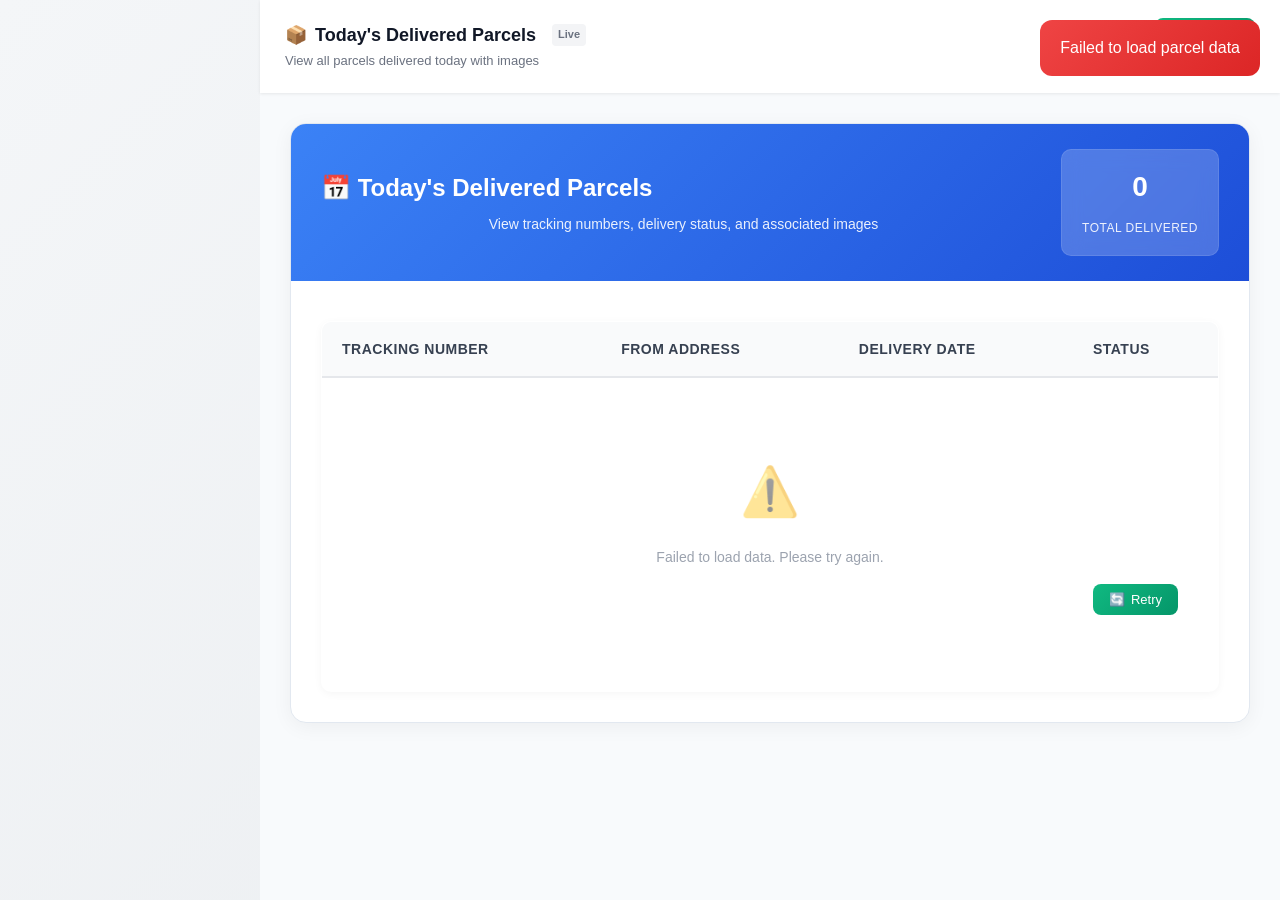
==== delivered_today.html @ 82f7dc3a "Create delivered_today.html" ====
<!DOCTYPE html>
<html lang="en">
<head>
  <meta charset="UTF-8">
  <meta name="viewport" content="width=device-width, initial-scale=1.0">
  <title>Today's Delivered Parcels</title>
  <link rel="shortcut icon" href="favicon.ico" type="image/x-icon">
  <link rel="icon" type="image/png" sizes="32x32" href="favicon-32x32.png">
  <link rel="icon" type="image/png" sizes="16x16" href="favicon-16x16.png">
  
  <link rel="stylesheet" href="styles.css">

  <style>
    /* ---------- PAGE SPECIFIC STYLES ---------- */
    .content-wrapper { flex: 1; padding: 30px; background: #f8fafc; overflow-y: auto; }
    .content-container { width: 100%; max-width: 1200px; margin: 0 auto; background: #ffffff; border-radius: 16px; box-shadow: 0 4px 20px rgba(0, 0, 0, 0.05); overflow: hidden; border: 1px solid #e2e8f0; }
    .header { background: linear-gradient(135deg, #3b82f6 0%, #1d4ed8 100%); color: white; padding: 25px 30px; display: flex; justify-content: space-between; align-items: center; flex-wrap: wrap; gap: 15px; }
    .header-content { flex: 1; }
    .header h2 { font-size: 24px; font-weight: 600; display: flex; align-items: center; gap: 10px; margin-bottom: 5px; }
    .header p { opacity: 0.9; font-size: 14px; margin: 0; }
    
    .stats-card { background: rgba(255, 255, 255, 0.2); padding: 15px 20px; border-radius: 10px; text-align: center; min-width: 150px; backdrop-filter: blur(10px); border: 1px solid rgba(255, 255, 255, 0.1); }
    .stats-count { font-size: 28px; font-weight: 700; margin-bottom: 5px; display: block; }
    .stats-label { font-size: 12px; opacity: 0.9; text-transform: uppercase; letter-spacing: 0.5px; }

    /* ---------- TABLE STYLES ---------- */
    .table-container { padding: 30px; overflow-x: auto; }
    table { width: 100%; border-collapse: collapse; margin-top: 10px; background: #fff; border-radius: 10px; overflow: hidden; box-shadow: 0 2px 8px rgba(0,0,0,0.04); border: 1px solid #e5e7eb; }
    th, td { padding: 16px 20px; text-align: left; border-bottom: 1px solid #f3f4f6; transition: background-color 0.2s; }
    th { background: #f9fafb; font-weight: 600; color: #374151; font-size: 14px; text-transform: uppercase; letter-spacing: 0.5px; border-bottom: 2px solid #e5e7eb; white-space: nowrap; }
    td { color: #4b5563; font-size: 14px; }
    tr:hover td { background: #f9fafb; }
    tr:last-child td { border-bottom: none; }

    /* Status badge */
    .status-badge { padding: 6px 12px; border-radius: 20px; font-size: 12px; font-weight: 600; text-transform: uppercase; letter-spacing: 0.3px; display: inline-block; min-width: 90px; text-align: center; }
    .status-delivered { background: #d1fae5; color: #065f46; border: 1px solid #a7f3d0; }
    .status-pending { background: #fef3c7; color: #92400e; border: 1px solid #fde68a; }
    .status-unknown { background: #f3f4f6; color: #374151; border: 1px solid #d1d5db; }

    /* Tracking link */
    .tracking-link { color: #3b82f6; text-decoration: none; font-weight: 500; cursor: pointer; padding: 4px 8px; border-radius: 6px; transition: all 0.2s; display: inline-flex; align-items: center; gap: 6px; background: #eff6ff; border: 1px solid transparent; }
    .tracking-link:hover { background: #dbeafe; border-color: #3b82f6; transform: translateY(-1px); box-shadow: 0 2px 4px rgba(59, 130, 246, 0.1); }
    .tracking-link::after { content: '👁️'; opacity: 0.7; font-size: 12px; }

    /* Loading & Empty state */
    .loading-container { padding: 40px; text-align: center; color: #6b7280; }
    .loading-spinner { display: inline-block; width: 40px; height: 40px; border: 3px solid #e5e7eb; border-radius: 50%; border-top-color: #3b82f6; animation: spin 1s linear infinite; margin-bottom: 15px; }
    @keyframes spin { to { transform: rotate(360deg); } }
    .empty-state { padding: 60px 20px; text-align: center; color: #9ca3af; }
    .empty-icon { font-size: 48px; margin-bottom: 15px; opacity: 0.5; }

    .cache-indicator { display: inline-block; font-size: 11px; padding: 2px 6px; border-radius: 4px; margin-left: 8px; background: #f3f4f6; color: #6b7280; vertical-align: middle; }
    .cache-indicator.fresh { background: #d1fae5; color: #065f46; }

    /* ---------- MODAL & GALLERY ---------- */
    .modal { position: fixed; inset: 0; background: rgba(0,0,0,0.85); display: none; justify-content: center; align-items: center; z-index: 999; padding: 20px; }
    .modal.show { display: flex; animation: fadeIn 0.3s ease; }
    .modal-content { position: relative; max-width: 95vw; max-height: 95vh; overflow: auto; display: flex; justify-content: center; align-items: center; flex-wrap: wrap; gap: 15px; padding: 20px; background: rgba(255,255,255,0.05); border-radius: 12px; }
    
    .gallery { display: flex; flex-wrap: wrap; justify-content: center; align-items: center; gap: 20px; width: 100%; }
    .gallery img { max-width: 80vw; max-height: 80vh; object-fit: contain; border-radius: 8px; cursor: zoom-in; display: block; transition: transform 0.2s, opacity 0.3s ease; box-shadow: 0 4px 20px rgba(0,0,0,0.3); }
    .gallery img:hover { transform: scale(1.01); }

    .img-container { position: relative; display: inline-block; min-width: 200px; min-height: 150px; border-radius: 8px; overflow: hidden; }
    @keyframes loading { 0% { background-position: -200px 0; } 100% { background-position: calc(200px + 100%) 0; } }
    .loading-placeholder { position: absolute; width: 100%; height: 100%; background: linear-gradient(90deg, #f0f0f0 25%, #e0e0e0 50%, #f0f0f0 75%); background-size: 200% 100%; animation: loading 1.5s infinite; border-radius: 8px; }
    .modal-loading { color: white; font-size: 18px; padding: 30px; text-align: center; }
    .error-message { color: #f87171; background: rgba(254, 226, 226, 0.1); padding: 20px; border-radius: 8px; text-align: center; margin: 20px; border: 1px solid rgba(254, 226, 226, 0.2); }

    /* ---------- FULLSCREEN ---------- */
    .fullscreen { position: fixed; inset: 0; background: rgba(0,0,0,0.95); display: none; justify-content: center; align-items: center; z-index: 2000; overflow: hidden; touch-action: none; }
    .fullscreen.show { display: flex; animation: fadeIn 0.3s ease; }
    .fullscreen img { max-width: 95vw; max-height: 95vh; object-fit: contain; cursor: grab; transition: transform 0.1s ease-out; transform-origin: center center; box-shadow: 0 8px 32px rgba(0,0,0,0.4); }
    
    .nav-arrow { position: fixed; top: 50%; transform: translateY(-50%); background: rgba(255,255,255,0.15); color: white; border: none; width: 60px; height: 60px; border-radius: 50%; font-size: 28px; cursor: pointer; display: flex; align-items: center; justify-content: center; z-index: 2001; transition: all 0.2s; backdrop-filter: blur(10px); }
    .nav-arrow:hover { background: rgba(255,255,255,0.25); transform: translateY(-50%) scale(1.1); }
    .nav-arrow.prev { left: 20px; } .nav-arrow.next { right: 20px; }
    
    .close-btn { position: fixed; top: 20px; right: 20px; background: rgba(255,255,255,0.15); color: white; border: none; width: 50px; height: 50px; border-radius: 50%; font-size: 24px; cursor: pointer; z-index: 2001; transition: all 0.2s; display: flex; align-items: center; justify-content: center; backdrop-filter: blur(10px); }
    .close-btn:hover { background: rgba(255,255,255,0.25); transform: scale(1.1); }
    
    .info-panel { position: fixed; bottom: 20px; left: 50%; transform: translateX(-50%); background: rgba(0,0,0,0.7); color: white; padding: 12px 24px; border-radius: 30px; font-size: 14px; z-index: 2001; backdrop-filter: blur(10px); display: flex; align-items: center; gap: 10px; }

    /* ---------- REFRESH BUTTON ---------- */
    .refresh-btn { background: linear-gradient(135deg, #10b981 0%, #059669 100%); color: white; border: none; border-radius: 8px; padding: 8px 16px; font-size: 13px; font-weight: 500; cursor: pointer; transition: all 0.3s; display: flex; align-items: center; gap: 6px; margin-left: auto; }
    .refresh-btn:hover { transform: translateY(-2px); box-shadow: 0 4px 12px rgba(16, 185, 129, 0.3); }

    @keyframes fadeIn { from { opacity: 0; } to { opacity: 1; } }

    @media (max-width: 768px) {
      .content-wrapper { padding: 15px; }
      .header { padding: 20px; flex-direction: column; align-items: stretch; }
      .stats-card { align-self: flex-start; }
      .table-container { padding: 15px; }
      th, td { padding: 12px 15px; font-size: 13px; }
      .nav-arrow { width: 50px; height: 50px; font-size: 24px; }
      .close-btn { width: 40px; height: 40px; font-size: 20px; }
      .refresh-btn { width: 100%; margin-top: 10px; justify-content: center; }
    }
  </style>
</head>
<body>

<div id="sidebar-container"></div>

<div class="main-content" id="mainContent">
  <header class="topbar">
    <button class="menu-btn" onclick="toggleSidebar()" aria-label="Toggle menu">☰</button>
    <div class="page-info">
      <div class="page-title">
        <span>📦</span>
        <span>Today's Delivered Parcels</span>
        <span id="cacheIndicator" class="cache-indicator" style="display: none;">Cached</span>
      </div>
      <div class="page-subtitle">View all parcels delivered today with images</div>
    </div>
    <div class="user-menu">
      <button class="refresh-btn" onclick="forceRefresh()">
        <span>🔄</span>
        <span>Refresh</span>
      </button>
      <div class="user-avatar">U</div>
    </div>
  </header>

  <div class="content-wrapper">
    <div class="content-container">
      <div class="header">
        <div class="header-content">
          <h2>📅 Today's Delivered Parcels</h2>
          <p>View tracking numbers, delivery status, and associated images</p>
        </div>
        <div class="stats-card">
          <span class="stats-count" id="count">0</span>
          <span class="stats-label">Total Delivered</span>
        </div>
      </div>

      <div class="table-container">
        <table>
          <thead>
            <tr>
              <th>Tracking Number</th>
              <th>From Address</th>
              <th>Delivery Date</th>
              <th>Status</th>
            </tr>
          </thead>
          <tbody id="tableBody">
            <tr>
              <td colspan="4">
                <div class="loading-container">
                  <div class="loading-spinner"></div>
                  <div>Loading today's deliveries...</div>
                </div>
              </td>
            </tr>
          </tbody>
        </table>
      </div>
    </div>
  </div>
</div>

<div id="imageModal" class="modal">
  <button class="close-btn" onclick="closeModal()" aria-label="Close modal">×</button>
  <div class="modal-content">
    <div class="gallery" id="gallery"></div>
  </div>
</div>

<div id="fullscreen" class="fullscreen">
  <button class="close-btn" onclick="closeFullscreen()" aria-label="Close fullscreen">×</button>
  <button class="nav-arrow prev" onclick="prevImage()" aria-label="Previous image">‹</button>
  <button class="nav-arrow next" onclick="nextImage()" aria-label="Next image">›</button>
  <div class="info-panel" id="infoPanel">
    <span id="imageCounter">1/1</span>
    <span>•</span>
    <span id="imageCaption">Image</span>
  </div>
  <img id="fsImage" src="" alt="Fullscreen view">
</div>

<div class="toast" id="toast"></div>

<script src="config.js"></script>
<script src="sidebar.js"></script>

<script>
/* ---------- CACHE SETTINGS ---------- */
const CACHE_KEY = 'parcel_pro_delivered_today';
const CACHE_DURATION = 5 * 60 * 1000; // 5 minutes cache

/* ---------- DOM ELEMENTS ---------- */
const imageModal = document.getElementById("imageModal");
const gallery = document.getElementById("gallery");
const fullscreen = document.getElementById("fullscreen");
const fsImage = document.getElementById("fsImage");
const tableBody = document.getElementById("tableBody");
const countElement = document.getElementById("count");
const toast = document.getElementById('toast');
const imageCounter = document.getElementById('imageCounter');
const imageCaption = document.getElementById('imageCaption');
const cacheIndicator = document.getElementById('cacheIndicator');

/* ---------- GLOBAL VARIABLES ---------- */
let currentImages = [];
let currentIndex = 0;
let dataRefreshInterval = null;
let isLoading = false;
let parcelData = [];
let memoryCache = null;
let isFromCache = false;

/* ---------- TOAST FUNCTION ---------- */
function showToast(message, type = 'success') {
  toast.textContent = message;
  toast.className = `toast toast-${type} show`;
  setTimeout(() => toast.classList.remove('show'), 3000);
}

/* ---------- CACHE FUNCTIONS ---------- */
function saveToCache(data) {
  const cacheData = { data: data, timestamp: Date.now() };
  localStorage.setItem(CACHE_KEY, JSON.stringify(cacheData));
  memoryCache = cacheData;
}

function getFromCache() {
  if (memoryCache && memoryCache.timestamp) {
    if ((Date.now() - memoryCache.timestamp) <= CACHE_DURATION) return memoryCache.data;
    memoryCache = null;
  }
  
  const cached = localStorage.getItem(CACHE_KEY);
  if (!cached) return null;
  
  try {
    const parsed = JSON.parse(cached);
    if ((Date.now() - parsed.timestamp) > CACHE_DURATION) {
      localStorage.removeItem(CACHE_KEY);
      return null;
    }
    memoryCache = parsed;
    return parsed.data;
  } catch (e) {
    localStorage.removeItem(CACHE_KEY);
    return null;
  }
}

function clearCache() {
  memoryCache = null;
  localStorage.removeItem(CACHE_KEY);
  showToast('Cache cleared', 'info');
}

function updateCacheIndicator(isCached) {
  isFromCache = isCached;
  if (isCached) {
    cacheIndicator.style.display = 'inline-block';
    cacheIndicator.textContent = 'Cached';
    cacheIndicator.className = 'cache-indicator fresh';
  } else {
    cacheIndicator.style.display = 'inline-block';
    cacheIndicator.textContent = 'Live';
    cacheIndicator.className = 'cache-indicator';
  }
}

/* ---------- DATA LOADING ---------- */
function loadData(forceRefresh = false) {
  if (isLoading && !forceRefresh) return;
  
  if (!forceRefresh) {
    const cachedData = getFromCache();
    if (cachedData) {
      parcelData = cachedData;
      displayData(parcelData);
      updateCacheIndicator(true);
      showToast(`Loaded ${parcelData.length} deliveries from cache`, 'info');
      
      const cacheAge = Date.now() - (memoryCache?.timestamp || 0);
      if (cacheAge > 60000) setTimeout(() => loadData(true), 1000);
      return;
    }
  }
  
  isLoading = true;
  updateCacheIndicator(false);
  
  tableBody.innerHTML = `
    <tr>
      <td colspan="4">
        <div class="loading-container">
          <div class="loading-spinner"></div>
          <div>${forceRefresh ? 'Refreshing deliveries...' : 'Loading today\'s deliveries...'}</div>
        </div>
      </td>
    </tr>
  `;
  countElement.textContent = "0";
  
  // Using JSONP as in the original code, but with CONFIG variable
  const script = document.createElement("script");
  script.src = CONFIG.DELIVERED_TODAY_API + "?callback=handleData&t=" + Date.now();
  script.id = "jsonpScript";
  script.onerror = handleDataError;
  
  const oldScript = document.getElementById("jsonpScript");
  if (oldScript) oldScript.remove();
  
  document.body.appendChild(script);
}

function handleDataError() {
  isLoading = false;
  const cachedData = getFromCache();
  if (cachedData) {
    parcelData = cachedData;
    displayData(parcelData);
    updateCacheIndicator(true);
    showToast(`Showing cached data (offline mode)`, 'info');
    return;
  }
  
  tableBody.innerHTML = `
    <tr>
      <td colspan="4">
        <div class="empty-state">
          <div class="empty-icon">⚠️</div>
          <div>Failed to load data. Please try again.</div>
          <button onclick="forceRefresh()" class="refresh-btn" style="margin-top: 15px;">
            <span>🔄</span><span>Retry</span>
          </button>
        </div>
      </td>
    </tr>`;
  showToast('Failed to load parcel data', 'error');
}

// Called directly by JSONP response
function handleData(data) {
  isLoading = false;
  parcelData = Array.isArray(data) ? data : [];
  saveToCache(parcelData);
  displayData(parcelData);
  
  if (isFromCache) showToast(`Refreshed ${parcelData.length} deliveries`, 'success');
  else showToast(`Loaded ${parcelData.length} deliveries`, 'success');
}

function displayData(data) {
  countElement.textContent = data.length;
  tableBody.innerHTML = '';
  
  if (data.length === 0) {
    tableBody.innerHTML = `
      <tr>
        <td colspan="4">
          <div class="empty-state">
            <div class="empty-icon">📦</div>
            <div>No deliveries found for today.</div>
            <div style="font-size: 13px; margin-top: 10px; opacity: 0.7;">Check back later</div>
          </div>
        </td>
      </tr>`;
    return;
  }
  
  data.forEach(parcel => {
    const tr = document.createElement("tr");
    tr.innerHTML = `
      <td>
        <a class="tracking-link" onclick="openModal('${parcel.trackingNumber}')" title="View images for ${parcel.trackingNumber}">
          ${parcel.trackingNumber}
        </a>
      </td>
      <td>${parcel.fromAddress || 'N/A'}</td>
      <td>${formatDate(parcel.deliveryDate) || 'Today'}</td>
      <td><span class="status-badge ${getStatusClass(parcel.status)}">${parcel.status || 'Unknown'}</span></td>
    `;
    tableBody.appendChild(tr);
  });
}

function getStatusClass(status) {
  if (!status) return 'status-unknown';
  const s = status.toLowerCase();
  if (s.includes('delivered')) return 'status-delivered';
  if (s.includes('pending')) return 'status-pending';
  return 'status-unknown';
}

function formatDate(dateString) {
  if (!dateString) return '';
  try { return new Date(dateString).toLocaleDateString('en-US', { year: 'numeric', month: 'short', day: 'numeric' }); } 
  catch (e) { return dateString; }
}

/* ---------- IMAGE CACHING & FETCHING ---------- */
function getImageCacheKey(tracking) { return `parcel_pro_images_${tracking}`; }

function saveImagesToCache(tracking, images) {
  localStorage.setItem(getImageCacheKey(tracking), JSON.stringify({ data: images, timestamp: Date.now() }));
}

function getImagesFromCache(tracking) {
  const cached = localStorage.getItem(getImageCacheKey(tracking));
  if (!cached) return null;
  try {
    const parsed = JSON.parse(cached);
    if ((Date.now() - parsed.timestamp) > CACHE_DURATION) {
      localStorage.removeItem(getImageCacheKey(tracking));
      return null;
    }
    return parsed.data;
  } catch (e) {
    localStorage.removeItem(getImageCacheKey(tracking));
    return null;
  }
}

function openModal(tracking) {
  imageModal.classList.add("show");
  const cachedImages = getImagesFromCache(tracking);
  
  if (cachedImages) {
    renderImages(cachedImages, tracking, true);
    return;
  }
  
  gallery.innerHTML = `<div class="modal-loading">Loading images for ${tracking}...</div>`;
  fetchImages(tracking.toLowerCase());
}

function closeModal() {
  imageModal.classList.remove("show");
  gallery.innerHTML = "";
  currentImages = [];
}

async function fetchImages(query) {
  try {
    // Uses the new config variable
    const response = await fetch(CONFIG.IMAGE_API + `?t=${Date.now()}`);
    if (!response.ok) throw new Error(`HTTP ${response.status}`);
    const data = await response.json();
    saveImagesToCache(query, data);
    renderImages(data, query, false);
  } catch (error) {
    const cachedImages = getImagesFromCache(query);
    if (cachedImages) {
      renderImages(cachedImages, query, true);
      showToast('Showing cached images', 'info');
      return;
    }
    gallery.innerHTML = `
      <div class="error-message">
        <p>Failed to load images. Please try again.</p>
        <button onclick="fetchImages('${query}')" class="refresh-btn" style="margin-top: 10px;">
          <span>🔄</span><span>Retry</span>
        </button>
      </div>`;
  }
}

function renderImages(data, query, fromCache = false) {
  gallery.innerHTML = "";
  if (!Array.isArray(data)) {
    gallery.innerHTML = `<div class="error-message">Invalid image data format.</div>`;
    return;
  }
  
  currentImages = data.filter(item => item.caption && item.caption.toLowerCase().includes(query.toLowerCase()));
  
  if (currentImages.length === 0) {
    gallery.innerHTML = `<div class="error-message">No images found for tracking number: <strong>${query.toUpperCase()}</strong></div>`;
    return;
  }
  
  if (fromCache) {
    gallery.innerHTML = `<div class="modal-loading">Loading ${currentImages.length} cached image(s)...</div>`;
    setTimeout(() => {
      gallery.innerHTML = "";
      currentImages.forEach((item, index) => createImageElement(item, index, 'loaded'));
    }, 300);
  } else {
    gallery.innerHTML = `<div class="modal-loading">Preloading ${currentImages.length} image(s)...</div>`;
    const promises = currentImages.map((item, index) => {
      return new Promise((resolve) => {
        const img = new Image();
        img.src = item.url;
        img.onload = () => resolve({ index, item, status: 'loaded' });
        img.onerror = () => resolve({ index, item, status: 'error' });
      });
    });

    Promise.all(promises).then((results) => {
      gallery.innerHTML = "";
      results.forEach((result, index) => createImageElement(result.item, index, result.status));
    });
  }
}

function createImageElement(item, index, status = 'loaded') {
  const container = document.createElement("div");
  container.className = "img-container";
  
  const placeholder = document.createElement("div");
  placeholder.className = "loading-placeholder";
  container.appendChild(placeholder);
  
  const img = document.createElement("img");
  img.style.cssText = "width: 100%; height: 100%; max-width: 400px; max-height: 300px; object-fit: contain; cursor: pointer; border-radius: 8px; opacity: 0; transition: opacity 0.3s ease;";
  img.src = item.url;
  img.alt = item.caption || `Image ${index + 1}`;
  
  const finishLoading = () => {
    img.style.opacity = "1";
    placeholder.style.display = "none";
    if (item.caption) {
      const cap = document.createElement("div");
      cap.style.cssText = "color: white; text-align: center; font-size: 13px; margin-top: 8px; word-break: break-word; max-width: 400px;";
      cap.textContent = item.caption.length > 40 ? item.caption.substring(0, 40) + "..." : item.caption;
      container.appendChild(cap);
    }
  };

  if (status === 'loaded') {
    finishLoading();
  } else {
    img.onload = finishLoading;
    img.onerror = () => {
      placeholder.style.display = "none";
      const err = document.createElement("div");
      err.style.cssText = "width: 100%; height: 100%; display: flex; align-items: center; justify-content: center; background: #fee; border: 2px dashed #f87171; border-radius: 8px; color: #dc2626; font-size: 12px; padding: 10px; text-align: center;";
      err.textContent = "Failed to load image";
      container.appendChild(err);
    };
  }
  
  img.onclick = (e) => { e.stopPropagation(); openFullscreen(index); };
  container.appendChild(img);
  gallery.appendChild(container);
}

/* ---------- FULLSCREEN VIEW ---------- */
let scale = 1, translateX = 0, translateY = 0, isDragging = false, startX = 0, startY = 0;

function openFullscreen(index) {
  if (!currentImages[index]) return;
  currentIndex = index;
  fsImage.src = currentImages[index].url;
  imageCounter.textContent = `${index + 1}/${currentImages.length}`;
  imageCaption.textContent = currentImages[index].caption || `Image ${index + 1}`;
  scale = 1; translateX = 0; translateY = 0; updateTransform();
  fullscreen.classList.add("show");
}

function closeFullscreen() {
  fullscreen.classList.remove("show");
  fsImage.src = "";
  scale = 1; translateX = 0; translateY = 0; updateTransform();
}

function prevImage() {
  if (!currentImages.length) return;
  currentIndex = (currentIndex - 1 + currentImages.length) % currentImages.length;
  openFullscreen(currentIndex);
}

function nextImage() {
  if (!currentImages.length) return;
  currentIndex = (currentIndex + 1) % currentImages.length;
  openFullscreen(currentIndex);
}

function updateTransform() { fsImage.style.transform = `translate3d(${translateX}px, ${translateY}px, 0) scale(${scale})`; }

imageModal.addEventListener('click', (e) => { if (e.target === imageModal) closeModal(); });
fullscreen.addEventListener('click', (e) => { if (e.target === fullscreen) closeFullscreen(); });

document.addEventListener("keydown", e => {
  if (e.key === "Escape") {
    if (fullscreen.classList.contains("show")) closeFullscreen();
    else if (imageModal.classList.contains("show")) closeModal();
  } else if (fullscreen.classList.contains("show")) {
    if (e.key === "ArrowLeft") prevImage();
    else if (e.key === "ArrowRight") nextImage();
  }
});

fsImage.addEventListener("wheel", e => {
  e.preventDefault();
  const newScale = Math.min(Math.max(1, scale - e.deltaY * 0.001), 5);
  const rect = fsImage.getBoundingClientRect();
  translateX -= (e.clientX - rect.left - rect.width / 2) * (newScale - scale);
  translateY -= (e.clientY - rect.top - rect.height / 2) * (newScale - scale);
  scale = newScale; updateTransform();
});

fsImage.addEventListener("mousedown", e => {
  if (scale <= 1) return;
  isDragging = true;
  startX = e.clientX - translateX; startY = e.clientY - translateY;
  fsImage.style.cursor = "grabbing";
  e.preventDefault();
});

document.addEventListener("mousemove", e => {
  if (!isDragging) return;
  translateX = e.clientX - startX; translateY = e.clientY - startY;
  updateTransform();
});

document.addEventListener("mouseup", () => { isDragging = false; fsImage.style.cursor = "grab"; });
fsImage.addEventListener("dblclick", e => { e.preventDefault(); scale = 1; translateX = 0; translateY = 0; updateTransform(); });

function forceRefresh() { loadData(true); }

document.addEventListener('visibilitychange', () => {
  if (!document.hidden && memoryCache && (Date.now() - memoryCache.timestamp) > 120000) loadData(true);
});

window.addEventListener('load', () => {
  loadData();
  window.addEventListener('beforeunload', () => { if (dataRefreshInterval) clearInterval(dataRefreshInterval); });
});

window.app = { loadData: (force) => loadData(force), clearCache, openModal, closeModal, openFullscreen, closeFullscreen, prevImage, nextImage, getCacheInfo: () => ({ hasCache: !!getFromCache(), itemCount: getFromCache() ? getFromCache().length : 0, memoryCache: memoryCache, isFromCache }) };
</script>
</body>
</html>
---- styles.css ----
/* styles.css */
* {
    box-sizing: border-box;
    margin: 0;
    padding: 0;
}

body {
    font-family: -apple-system, BlinkMacSystemFont, 'Segoe UI', Arial, sans-serif;
    background: linear-gradient(135deg, #f4f6f8 0%, #e9ecef 100%);
    color: #333;
    line-height: 1.6;
    display: flex;
    min-height: 100vh;
}

/* ---------- SIDEBAR STYLES ---------- */
.sidebar {
    width: 260px;
    background: linear-gradient(180deg, #ffffff 0%, #f8fafc 100%);
    color: #1e293b;
    position: fixed;
    top: 0;
    left: 0;
    height: 100%;
    transition: transform 0.3s cubic-bezier(0.4, 0, 0.2, 1), width 0.3s ease;
    z-index: 1000;
    overflow-y: auto;
    box-shadow: 0 0 20px rgba(0, 0, 0, 0.08);
    border-right: 1px solid #e2e8f0;
}

.sidebar-header {
    padding: 25px 20px;
    border-bottom: 1px solid #e2e8f0;
    background: linear-gradient(135deg, #667eea 0%, #764ba2 100%);
    color: white;
    cursor: pointer;
    transition: all 0.3s ease;
}
.sidebar-header:hover { transform: translateY(-1px); }
.logo { display: flex; align-items: center; gap: 12px; font-size: 20px; font-weight: 700; }
.logo-icon { font-size: 28px; width: 40px; height: 40px; border-radius: 10px; display: flex; align-items: center; justify-content: center; }
.sidebar-subtitle { font-size: 12px; opacity: 0.8; margin-top: 5px; margin-left: 52px; }
.menu-section { margin-bottom: 20px; }
.menu-section-title { font-size: 11px; text-transform: uppercase; color: #64748b; font-weight: 600; padding: 0 20px 8px; border-bottom: 1px solid #f1f5f9; }
.menu-items { display: flex; flex-direction: column; gap: 2px; }
.menu-item { display: flex; align-items: center; gap: 12px; color: #475569; text-decoration: none; padding: 14px 20px; font-size: 14px; font-weight: 500; margin: 0 8px; border-radius: 8px; }
.menu-item:hover { background: #f1f5f9; color: #334155; transform: translateX(4px); }
.menu-item.active { background: linear-gradient(135deg, #3b82f6 0%, #1d4ed8 100%); color: white; }
.menu-item-icon { font-size: 18px; width: 24px; display: flex; align-items: center; justify-content: center; }
.menu-item-badge { background: #ef4444; color: white; font-size: 11px; padding: 2px 6px; border-radius: 10px; }
.sidebar-footer { padding: 20px; margin-top: auto; border-top: 1px solid #e2e8f0; font-size: 12px; text-align: center; }

/* Collapse Expand Button */
.collapse-expand { position: absolute; bottom: 20px; right: 12px; width: 36px; height: 36px; background: #2a3a4d; border: none; border-radius: 6px; cursor: pointer; display: flex; align-items: center; justify-content: center; color: #9ba2c1; z-index: 101; }
.sidebar.collapsed { width: 70px; }
.sidebar.collapsed .logo-text, .sidebar.collapsed .sidebar-subtitle, .sidebar.collapsed .menu-section-title, .sidebar.collapsed .menu-item-text, .sidebar.collapsed .sidebar-footer { display: none; }
.sidebar.collapsed .logo-icon { margin: 0; font-size: 32px; }
.sidebar.collapsed .menu-item { justify-content: center; padding: 14px 0; }
.sidebar.collapsed .collapse-expand .icon { transform: rotate(180deg); }

/* ---------- MAIN CONTENT & TOPBAR ---------- */
.main-content { flex: 1; margin-left: 260px; min-height: 100vh; display: flex; flex-direction: column; transition: margin-left 0.3s ease; }
.main-content.sidebar-collapsed { margin-left: 70px; }

.topbar { background: #ffffff; padding: 18px 25px; display: flex; align-items: center; box-shadow: 0 1px 3px rgba(0,0,0,0.08); position: sticky; top: 0; z-index: 100; }
.menu-btn { font-size: 22px; background: none; border: none; cursor: pointer; margin-right: 15px; display: none; }
.page-info { flex: 1; }
.page-title { font-size: 18px; font-weight: 600; color: #111827; display: flex; align-items: center; gap: 8px; }
.page-subtitle { font-size: 13px; color: #6b7280; margin-top: 2px; }

/* ---------- FORM & DASHBOARD UI ---------- */
.form-wrapper { flex: 1; padding: 30px; display: flex; align-items: center; justify-content: center; }
.form-container { width: 100%; max-width: 500px; background: #ffffff; border-radius: 16px; box-shadow: 0 4px 20px rgba(0, 0, 0, 0.05); overflow: hidden; border: 1px solid #e2e8f0; }
.header { background: linear-gradient(135deg, #3b82f6 0%, #1d4ed8 100%); color: white; padding: 25px; text-align: center; }
.form-content { padding: 30px; }
.form-group { margin-bottom: 25px; }
.form-group label { display: block; margin-bottom: 8px; color: #374151; font-weight: 500; font-size: 14px; }
.form-group input { width: 100%; padding: 14px 16px; border: 1.5px solid #d1d5db; border-radius: 10px; font-size: 15px; }
.form-group input:focus { outline: none; border-color: #3b82f6; box-shadow: 0 0 0 3px rgba(59, 130, 246, 0.1); }
.error-message { color: #dc3545; font-size: 13px; display: none; }
.button-group { display: flex; gap: 15px; margin-top: 30px; }
button { flex: 1; padding: 15px; border: none; border-radius: 10px; font-size: 15px; font-weight: 600; cursor: pointer; display: flex; justify-content: center; gap: 10px; }
.submit-btn { background: linear-gradient(135deg, #3b82f6 0%, #1d4ed8 100%); color: white; }
.clear-btn { background: #f3f4f6; color: #4b5563; }

/* Dash Grid */
.dashboard-container { max-width: 1200px; margin: 0 auto; padding: 20px; width: 100%; }
.grid { display: grid; grid-template-columns: repeat(auto-fit, minmax(300px, 1fr)); gap: 25px; margin-top: 30px; }
.box { background: #ffffff; padding: 35px 30px; border-radius: 20px; cursor: pointer; text-align: center; box-shadow: 0 4px 20px rgba(0,0,0,0.08); transition: all 0.3s ease; }
.box:hover { transform: translateY(-10px); box-shadow: 0 20px 40px rgba(0,0,0,0.12); }
.box-icon { font-size: 48px; margin-bottom: 10px; }

/* Toast */
.toast { position: fixed; top: 20px; right: 20px; padding: 15px 20px; border-radius: 12px; color: white; z-index: 1000; display: flex; gap: 10px; transform: translateX(120%); transition: transform 0.3s ease; }
.toast.show { transform: translateX(0); }
.toast-success { background: linear-gradient(135deg, #10b981 0%, #059669 100%); }
.toast-error { background: linear-gradient(135deg, #ef4444 0%, #dc2626 100%); }

/* Mobile */
@media (max-width: 768px) {
    .sidebar { transform: translateX(-100%); width: 280px; }
    .sidebar.open { transform: translateX(0); }
    .main-content { margin-left: 0 !important; }
    .menu-btn { display: flex; }
    .button-group { flex-direction: column; }
}
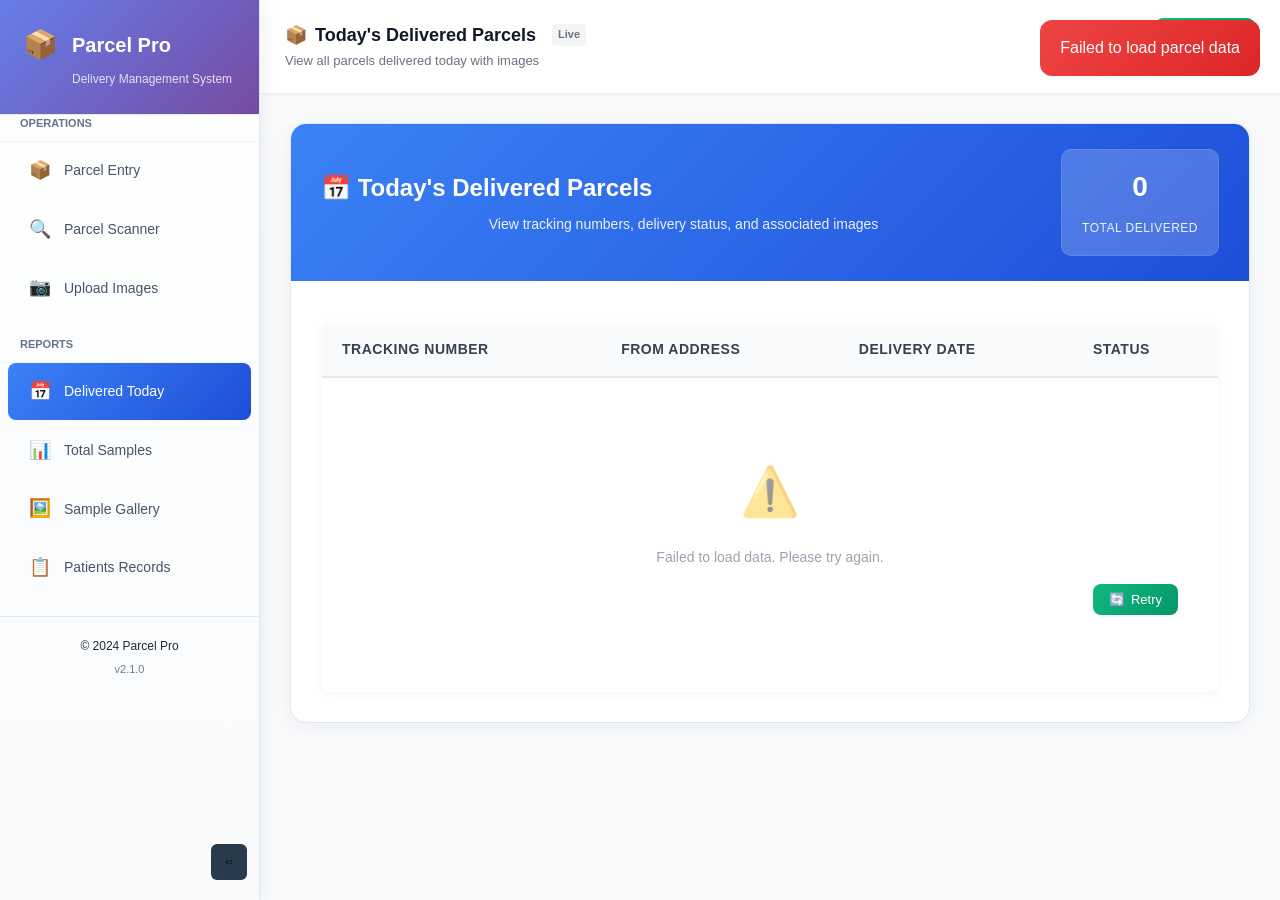
==== commit b7652056: "Update delivered_today.html" ====
--- a/delivered_today.html
+++ b/delivered_today.html
@@ -185,6 +185,7 @@
 <div class="toast" id="toast"></div>
 
 <script src="config.js"></script>
+<script src="auth.js"></script>  
 <script src="sidebar.js"></script>
 
 <script>
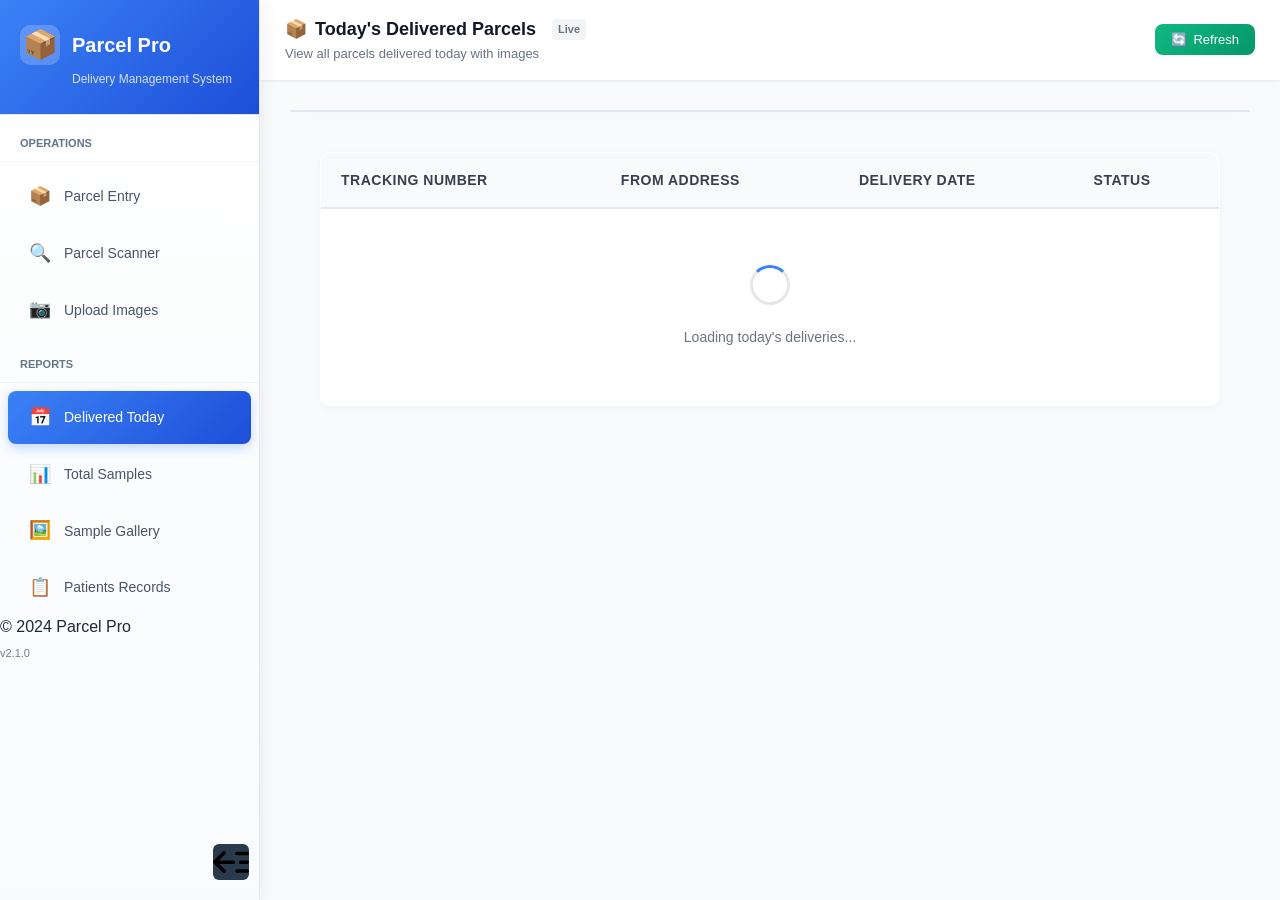
==== commit 09396d5d: "Update delivered_today.html" ====
--- a/delivered_today.html
+++ b/delivered_today.html
@@ -111,7 +111,7 @@
       <div class="page-title">
         <span>📦</span>
         <span>Today's Delivered Parcels</span>
-        <span id="cacheIndicator" class="cache-indicator" style="display: none;">Cached</span>
+        <span id="cacheIndicator" class="cache-indicator" style="display: none;"></span>
       </div>
       <div class="page-subtitle">View all parcels delivered today with images</div>
     </div>
@@ -120,21 +120,11 @@
         <span>🔄</span>
         <span>Refresh</span>
       </button>
-      <div class="user-avatar">U</div>
     </div>
   </header>
 
   <div class="content-wrapper">
     <div class="content-container">
-      <div class="header">
-        <div class="header-content">
-          <h2>📅 Today's Delivered Parcels</h2>
-          <p>View tracking numbers, delivery status, and associated images</p>
-        </div>
-        <div class="stats-card">
-          <span class="stats-count" id="count">0</span>
-          <span class="stats-label">Total Delivered</span>
-        </div>
       </div>
 
       <div class="table-container">
@@ -182,8 +172,6 @@
   <img id="fsImage" src="" alt="Fullscreen view">
 </div>
 
-<div class="toast" id="toast"></div>
-
 <script src="config.js"></script>
 <script src="auth.js"></script>  
 <script src="sidebar.js"></script>
--- a/styles.css
+++ b/styles.css
@@ -1,4 +1,3 @@
-/* styles.css */
 * {
     box-sizing: border-box;
     margin: 0;
@@ -10,11 +9,10 @@
     background: linear-gradient(135deg, #f4f6f8 0%, #e9ecef 100%);
     color: #333;
     line-height: 1.6;
-    display: flex;
     min-height: 100vh;
+    overflow-x: hidden;
 }
 
-/* ---------- SIDEBAR STYLES ---------- */
 .sidebar {
     width: 260px;
     background: linear-gradient(180deg, #ffffff 0%, #f8fafc 100%);
@@ -23,7 +21,7 @@
     top: 0;
     left: 0;
     height: 100%;
-    transition: transform 0.3s cubic-bezier(0.4, 0, 0.2, 1), width 0.3s ease;
+    transition: all 0.3s cubic-bezier(0.4, 0, 0.2, 1);
     z-index: 1000;
     overflow-y: auto;
     box-shadow: 0 0 20px rgba(0, 0, 0, 0.08);
@@ -33,76 +31,153 @@
 .sidebar-header {
     padding: 25px 20px;
     border-bottom: 1px solid #e2e8f0;
-    background: linear-gradient(135deg, #667eea 0%, #764ba2 100%);
+    background: linear-gradient(135deg, #3b82f6 0%, #1d4ed8 100%);
     color: white;
     cursor: pointer;
-    transition: all 0.3s ease;
+    display: flex;
+    flex-direction: column;
 }
-.sidebar-header:hover { transform: translateY(-1px); }
+
 .logo { display: flex; align-items: center; gap: 12px; font-size: 20px; font-weight: 700; }
-.logo-icon { font-size: 28px; width: 40px; height: 40px; border-radius: 10px; display: flex; align-items: center; justify-content: center; }
+.logo-icon { font-size: 28px; width: 40px; height: 40px; background: rgba(255,255,255,0.2); border-radius: 10px; display: flex; align-items: center; justify-content: center; }
 .sidebar-subtitle { font-size: 12px; opacity: 0.8; margin-top: 5px; margin-left: 52px; }
-.menu-section { margin-bottom: 20px; }
-.menu-section-title { font-size: 11px; text-transform: uppercase; color: #64748b; font-weight: 600; padding: 0 20px 8px; border-bottom: 1px solid #f1f5f9; }
-.menu-items { display: flex; flex-direction: column; gap: 2px; }
-.menu-item { display: flex; align-items: center; gap: 12px; color: #475569; text-decoration: none; padding: 14px 20px; font-size: 14px; font-weight: 500; margin: 0 8px; border-radius: 8px; }
+
+.menu-section { margin-top: 20px; }
+.menu-section-title { font-size: 11px; text-transform: uppercase; color: #64748b; font-weight: 600; padding: 0 20px 8px; border-bottom: 1px solid #f1f5f9; margin-bottom: 8px;}
+.menu-items { display: flex; flex-direction: column; gap: 4px; }
+
+.menu-item { display: flex; align-items: center; gap: 12px; color: #475569; text-decoration: none; padding: 12px 20px; font-size: 14px; font-weight: 500; margin: 0 8px; border-radius: 8px; transition: all 0.2s; white-space: nowrap;}
 .menu-item:hover { background: #f1f5f9; color: #334155; transform: translateX(4px); }
-.menu-item.active { background: linear-gradient(135deg, #3b82f6 0%, #1d4ed8 100%); color: white; }
+.menu-item.active { background: linear-gradient(135deg, #3b82f6 0%, #1d4ed8 100%); color: white; box-shadow: 0 4px 12px rgba(59, 130, 246, 0.3); }
+
 .menu-item-icon { font-size: 18px; width: 24px; display: flex; align-items: center; justify-content: center; }
-.menu-item-badge { background: #ef4444; color: white; font-size: 11px; padding: 2px 6px; border-radius: 10px; }
-.sidebar-footer { padding: 20px; margin-top: auto; border-top: 1px solid #e2e8f0; font-size: 12px; text-align: center; }
+.menu-item-badge { background: #ef4444; color: white; font-size: 11px; padding: 2px 6px; border-radius: 10px; margin-left: auto;}
 
-/* Collapse Expand Button */
-.collapse-expand { position: absolute; bottom: 20px; right: 12px; width: 36px; height: 36px; background: #2a3a4d; border: none; border-radius: 6px; cursor: pointer; display: flex; align-items: center; justify-content: center; color: #9ba2c1; z-index: 101; }
+/* PC Sidebar Collapse Controls */
+.collapse-expand { position: absolute; bottom: 20px; right: 10px; width: 36px; height: 36px; background: #2a3a4d; border: none; border-radius: 6px; cursor: pointer; display: flex; align-items: center; justify-content: center; color: white; z-index: 101; transition: 0.3s; }
+.collapse-expand:hover { background: #3b82f6; }
+
 .sidebar.collapsed { width: 70px; }
-.sidebar.collapsed .logo-text, .sidebar.collapsed .sidebar-subtitle, .sidebar.collapsed .menu-section-title, .sidebar.collapsed .menu-item-text, .sidebar.collapsed .sidebar-footer { display: none; }
-.sidebar.collapsed .logo-icon { margin: 0; font-size: 32px; }
+.sidebar.collapsed .logo-text, .sidebar.collapsed .sidebar-subtitle, .sidebar.collapsed .menu-section-title, .sidebar.collapsed .menu-item-text { display: none; }
+.sidebar.collapsed .logo { justify-content: center; }
+.sidebar.collapsed .logo-icon { margin: 0; }
 .sidebar.collapsed .menu-item { justify-content: center; padding: 14px 0; }
-.sidebar.collapsed .collapse-expand .icon { transform: rotate(180deg); }
+.sidebar.collapsed .menu-item-icon { margin: 0; font-size: 22px; }
+.sidebar.collapsed .collapse-expand { transform: rotate(180deg); }
 
 /* ---------- MAIN CONTENT & TOPBAR ---------- */
-.main-content { flex: 1; margin-left: 260px; min-height: 100vh; display: flex; flex-direction: column; transition: margin-left 0.3s ease; }
-.main-content.sidebar-collapsed { margin-left: 70px; }
+.main-content {
+    margin-left: 260px;
+    min-height: 100vh;
+    display: flex;
+    flex-direction: column;
+    transition: margin-left 0.3s ease, width 0.3s ease;
+    width: calc(100% - 260px);
+}
+.main-content.sidebar-collapsed { margin-left: 70px; width: calc(100% - 70px); }
 
-.topbar { background: #ffffff; padding: 18px 25px; display: flex; align-items: center; box-shadow: 0 1px 3px rgba(0,0,0,0.08); position: sticky; top: 0; z-index: 100; }
-.menu-btn { font-size: 22px; background: none; border: none; cursor: pointer; margin-right: 15px; display: none; }
+.topbar {
+    background: #ffffff;
+    padding: 15px 25px;
+    display: flex;
+    align-items: center;
+    box-shadow: 0 1px 3px rgba(0,0,0,0.08);
+    position: sticky;
+    top: 0;
+    z-index: 99;
+}
+
+/* Mobile Hamburger Menu Button */
+.menu-btn {
+    font-size: 24px;
+    background: none;
+    border: none;
+    cursor: pointer;
+    margin-right: 15px;
+    color: #333;
+    display: none; /* Hidden on PC */
+}
+
 .page-info { flex: 1; }
 .page-title { font-size: 18px; font-weight: 600; color: #111827; display: flex; align-items: center; gap: 8px; }
-.page-subtitle { font-size: 13px; color: #6b7280; margin-top: 2px; }
+.page-subtitle { font-size: 13px; color: #6b7280; }
 
-/* ---------- FORM & DASHBOARD UI ---------- */
-.form-wrapper { flex: 1; padding: 30px; display: flex; align-items: center; justify-content: center; }
-.form-container { width: 100%; max-width: 500px; background: #ffffff; border-radius: 16px; box-shadow: 0 4px 20px rgba(0, 0, 0, 0.05); overflow: hidden; border: 1px solid #e2e8f0; }
-.header { background: linear-gradient(135deg, #3b82f6 0%, #1d4ed8 100%); color: white; padding: 25px; text-align: center; }
-.form-content { padding: 30px; }
-.form-group { margin-bottom: 25px; }
-.form-group label { display: block; margin-bottom: 8px; color: #374151; font-weight: 500; font-size: 14px; }
-.form-group input { width: 100%; padding: 14px 16px; border: 1.5px solid #d1d5db; border-radius: 10px; font-size: 15px; }
-.form-group input:focus { outline: none; border-color: #3b82f6; box-shadow: 0 0 0 3px rgba(59, 130, 246, 0.1); }
-.error-message { color: #dc3545; font-size: 13px; display: none; }
-.button-group { display: flex; gap: 15px; margin-top: 30px; }
-button { flex: 1; padding: 15px; border: none; border-radius: 10px; font-size: 15px; font-weight: 600; cursor: pointer; display: flex; justify-content: center; gap: 10px; }
-.submit-btn { background: linear-gradient(135deg, #3b82f6 0%, #1d4ed8 100%); color: white; }
+/* ---------- FORMS & CONTAINERS ---------- */
+.form-wrapper { padding: 30px; display: flex; align-items: center; justify-content: center; flex: 1; }
+.form-container { width: 100%; max-width: 500px; background: #ffffff; border-radius: 16px; box-shadow: 0 4px 20px rgba(0, 0, 0, 0.05); border: 1px solid #e2e8f0; overflow: hidden; }
+.form-container h2 { background: linear-gradient(135deg, #3b82f6 0%, #1d4ed8 100%); color: white; padding: 20px; text-align: center; margin: 0; font-size: 20px;}
+.form-content { padding: 25px; }
+
+.form-group { margin-bottom: 20px; }
+.form-group label { display: block; margin-bottom: 8px; font-weight: 500; font-size: 14px; color: #374151; }
+.form-group input, .form-group select { width: 100%; padding: 12px 15px; border: 1.5px solid #d1d5db; border-radius: 8px; font-size: 15px; transition: 0.3s; }
+.form-group input:focus, .form-group select:focus { border-color: #3b82f6; outline: none; box-shadow: 0 0 0 3px rgba(59, 130, 246, 0.1); }
+
+.button-group { display: flex; gap: 15px; margin-top: 25px; }
+.submit-btn, .clear-btn { flex: 1; padding: 12px; border: none; border-radius: 8px; font-size: 15px; font-weight: 600; cursor: pointer; display: flex; align-items: center; justify-content: center; gap: 8px; transition: 0.2s;}
+.submit-btn { background: #3b82f6; color: white; }
+.submit-btn:hover { background: #2563eb; }
 .clear-btn { background: #f3f4f6; color: #4b5563; }
+.clear-btn:hover { background: #e5e7eb; }
 
-/* Dash Grid */
-.dashboard-container { max-width: 1200px; margin: 0 auto; padding: 20px; width: 100%; }
-.grid { display: grid; grid-template-columns: repeat(auto-fit, minmax(300px, 1fr)); gap: 25px; margin-top: 30px; }
-.box { background: #ffffff; padding: 35px 30px; border-radius: 20px; cursor: pointer; text-align: center; box-shadow: 0 4px 20px rgba(0,0,0,0.08); transition: all 0.3s ease; }
-.box:hover { transform: translateY(-10px); box-shadow: 0 20px 40px rgba(0,0,0,0.12); }
-.box-icon { font-size: 48px; margin-bottom: 10px; }
+/* ---------- RESPONSIVE TABLES ---------- */
+.table-container { overflow-x: auto; -webkit-overflow-scrolling: touch; width: 100%; }
+table { width: 100%; min-width: 800px; border-collapse: collapse; }
+th, td { padding: 12px 15px; text-align: left; border-bottom: 1px solid #e5e7eb; font-size: 14px; }
+th { background: #f9fafb; font-weight: 600; color: #374151; white-space: nowrap; }
 
-/* Toast */
-.toast { position: fixed; top: 20px; right: 20px; padding: 15px 20px; border-radius: 12px; color: white; z-index: 1000; display: flex; gap: 10px; transform: translateX(120%); transition: transform 0.3s ease; }
-.toast.show { transform: translateX(0); }
-.toast-success { background: linear-gradient(135deg, #10b981 0%, #059669 100%); }
-.toast-error { background: linear-gradient(135deg, #ef4444 0%, #dc2626 100%); }
+/* ---------- RESPONSIVE DESIGN (MEDIA QUERIES) ---------- */
 
-/* Mobile */
+/* Tablet & Small PC */
+@media (max-width: 1024px) {
+    .grid { grid-template-columns: repeat(2, 1fr); } /* Dashboard grid becomes 2 columns */
+}
+
+/* Mobile Phones */
 @media (max-width: 768px) {
-    .sidebar { transform: translateX(-100%); width: 280px; }
-    .sidebar.open { transform: translateX(0); }
-    .main-content { margin-left: 0 !important; }
-    .menu-btn { display: flex; }
+    /* Transform Sidebar into Off-Canvas Menu */
+    .sidebar {
+        transform: translateX(-100%); /* Hide off screen */
+        width: 280px;
+        box-shadow: 4px 0 20px rgba(0,0,0,0.15);
+    }
+    
+    .sidebar.open {
+        transform: translateX(0); /* Slide in when open class is added */
+    }
+
+    /* Remove collapse button on mobile */
+    .collapse-expand { display: none; }
+
+    /* Adjust Main Content to take full width */
+    .main-content, .main-content.sidebar-collapsed {
+        margin-left: 0;
+        width: 100%;
+    }
+
+    /* Show hamburger menu */
+    .menu-btn { display: block; }
+
+    /* Adjust padding for mobile screens */
+    .topbar { padding: 15px; }
+    .form-wrapper { padding: 15px; }
+    .content-wrapper { padding: 15px; }
+    .header { padding: 20px; flex-direction: column; align-items: flex-start; }
+    
+    /* Stack buttons vertically */
     .button-group { flex-direction: column; }
+    .submit-btn, .clear-btn { width: 100%; }
+
+    /* Dashboard grid becomes 1 column */
+    .grid { grid-template-columns: 1fr; gap: 15px; }
+    .box { padding: 25px; min-height: 140px; }
 }
+
+/* Small Mobile Phones */
+@media (max-width: 480px) {
+    .page-title { font-size: 16px; }
+    .page-subtitle { display: none; } /* Hide subtitle to save space */
+    .stats-card { min-width: 100%; margin-top: 10px; }
+    .controls { flex-direction: column; align-items: stretch; }
+    .search-box input, .filter-box select { width: 100%; }
+}
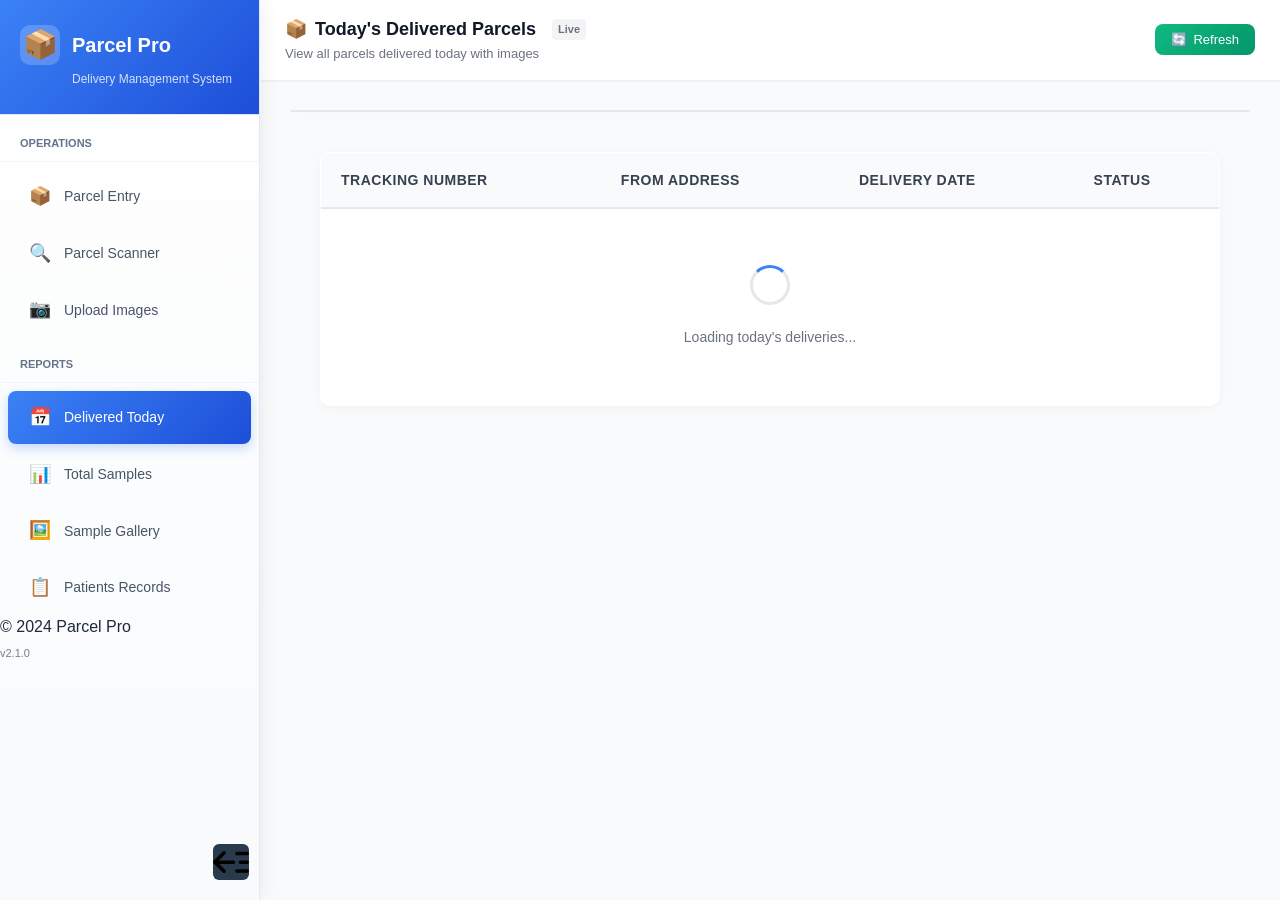
==== commit c95530cf: "Update delivered_today.html" ====
--- a/delivered_today.html
+++ b/delivered_today.html
@@ -187,7 +187,6 @@
 const fullscreen = document.getElementById("fullscreen");
 const fsImage = document.getElementById("fsImage");
 const tableBody = document.getElementById("tableBody");
-const countElement = document.getElementById("count");
 const toast = document.getElementById('toast');
 const imageCounter = document.getElementById('imageCounter');
 const imageCaption = document.getElementById('imageCaption');
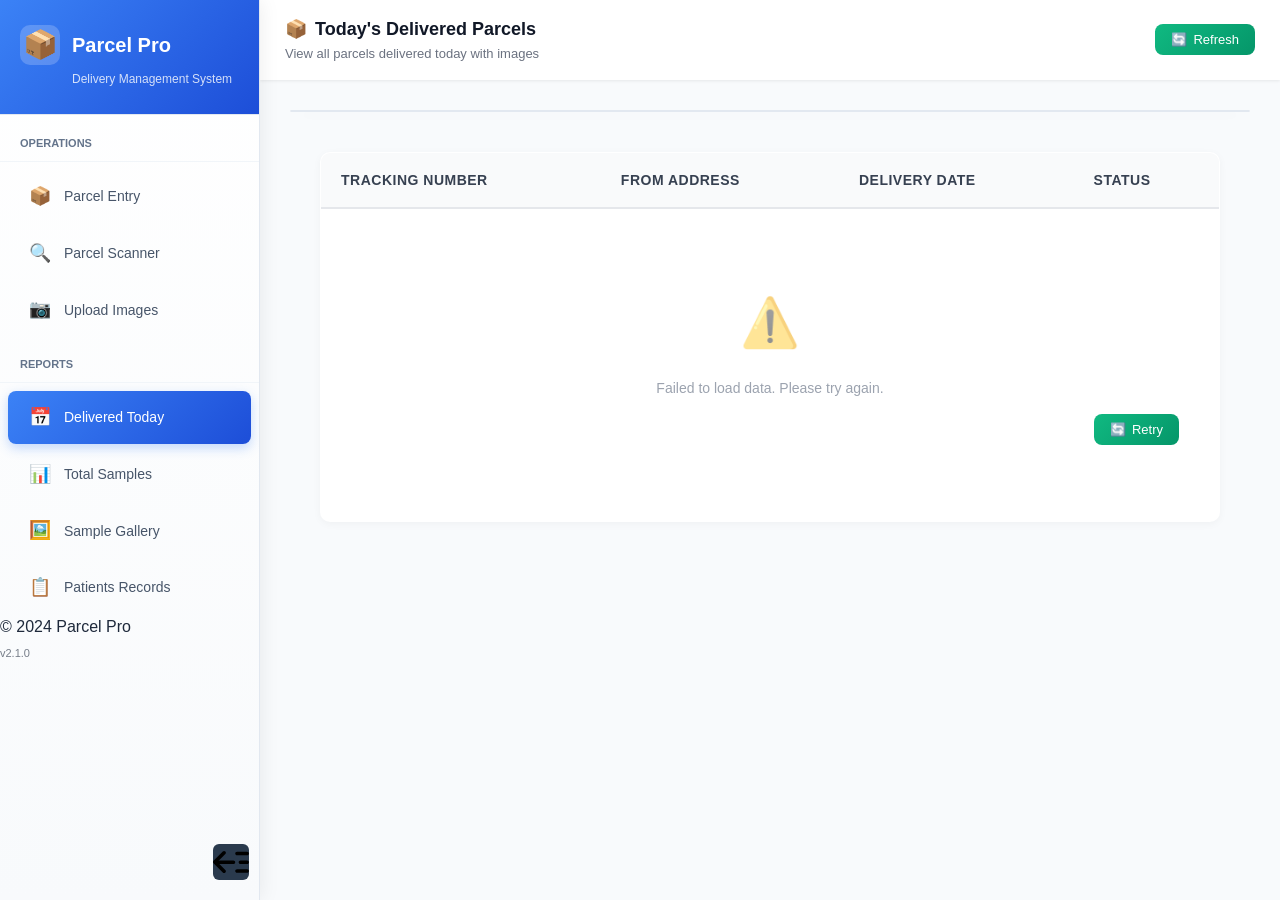
==== commit 412bc304: "Update delivered_today.html" ====
--- a/delivered_today.html
+++ b/delivered_today.html
@@ -50,7 +50,7 @@
     .empty-state { padding: 60px 20px; text-align: center; color: #9ca3af; }
     .empty-icon { font-size: 48px; margin-bottom: 15px; opacity: 0.5; }
 
-    .cache-indicator { display: inline-block; font-size: 11px; padding: 2px 6px; border-radius: 4px; margin-left: 8px; background: #f3f4f6; color: #6b7280; vertical-align: middle; }
+    .cache-indicator { display: none; font-size: 11px; padding: 2px 6px; border-radius: 4px; margin-left: 8px; background: #f3f4f6; color: #6b7280; vertical-align: middle; }
     .cache-indicator.fresh { background: #d1fae5; color: #065f46; }
 
     /* ---------- MODAL & GALLERY ---------- */
@@ -125,6 +125,7 @@
 
   <div class="content-wrapper">
     <div class="content-container">
+      <span id="count" style="display: none;"></span>
       </div>
 
       <div class="table-container">
@@ -187,6 +188,7 @@
 const fullscreen = document.getElementById("fullscreen");
 const fsImage = document.getElementById("fsImage");
 const tableBody = document.getElementById("tableBody");
+const countElement = document.getElementById("count");
 const toast = document.getElementById('toast');
 const imageCounter = document.getElementById('imageCounter');
 const imageCaption = document.getElementById('imageCaption');
@@ -247,12 +249,12 @@
 function updateCacheIndicator(isCached) {
   isFromCache = isCached;
   if (isCached) {
-    cacheIndicator.style.display = 'inline-block';
-    cacheIndicator.textContent = 'Cached';
+    cacheIndicator.style.display = 'none';
+    cacheIndicator.textContent = '';
     cacheIndicator.className = 'cache-indicator fresh';
   } else {
-    cacheIndicator.style.display = 'inline-block';
-    cacheIndicator.textContent = 'Live';
+    cacheIndicator.style.display = 'none';
+    cacheIndicator.textContent = '';
     cacheIndicator.className = 'cache-indicator';
   }
 }
